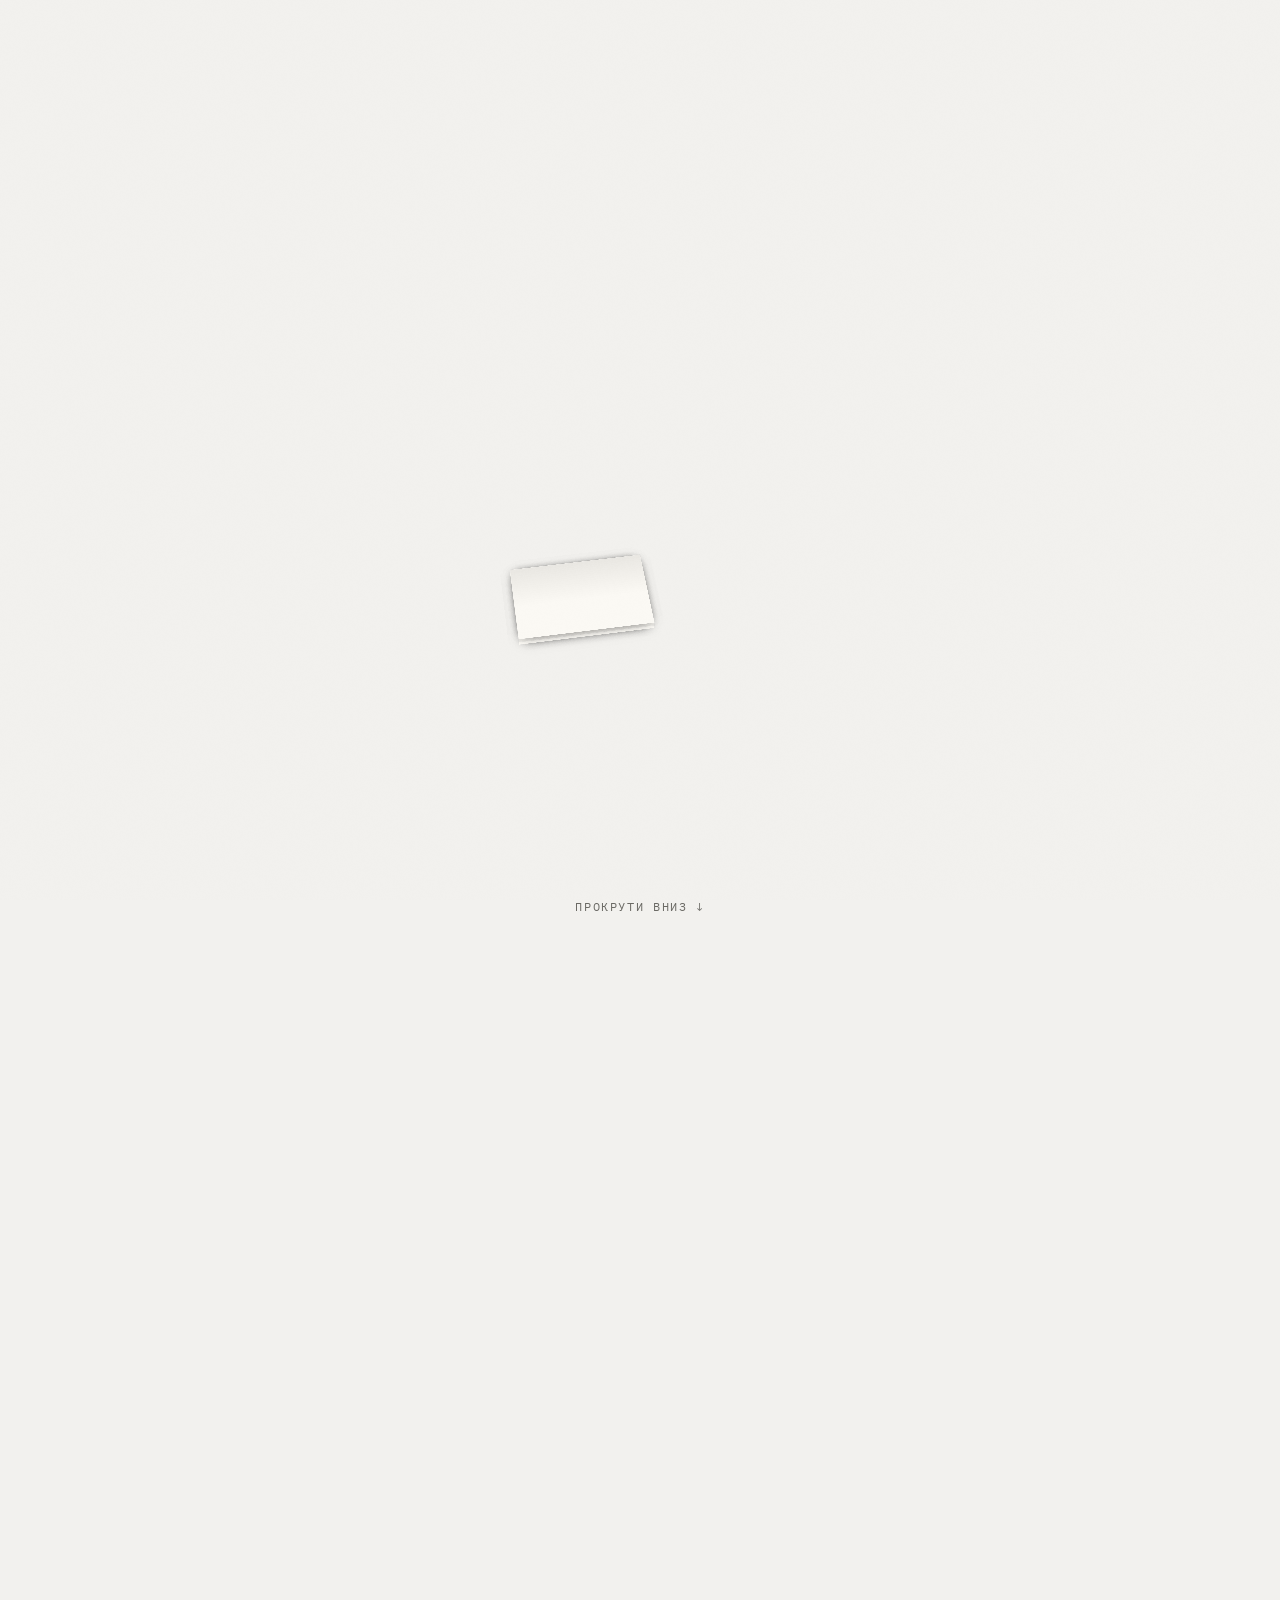
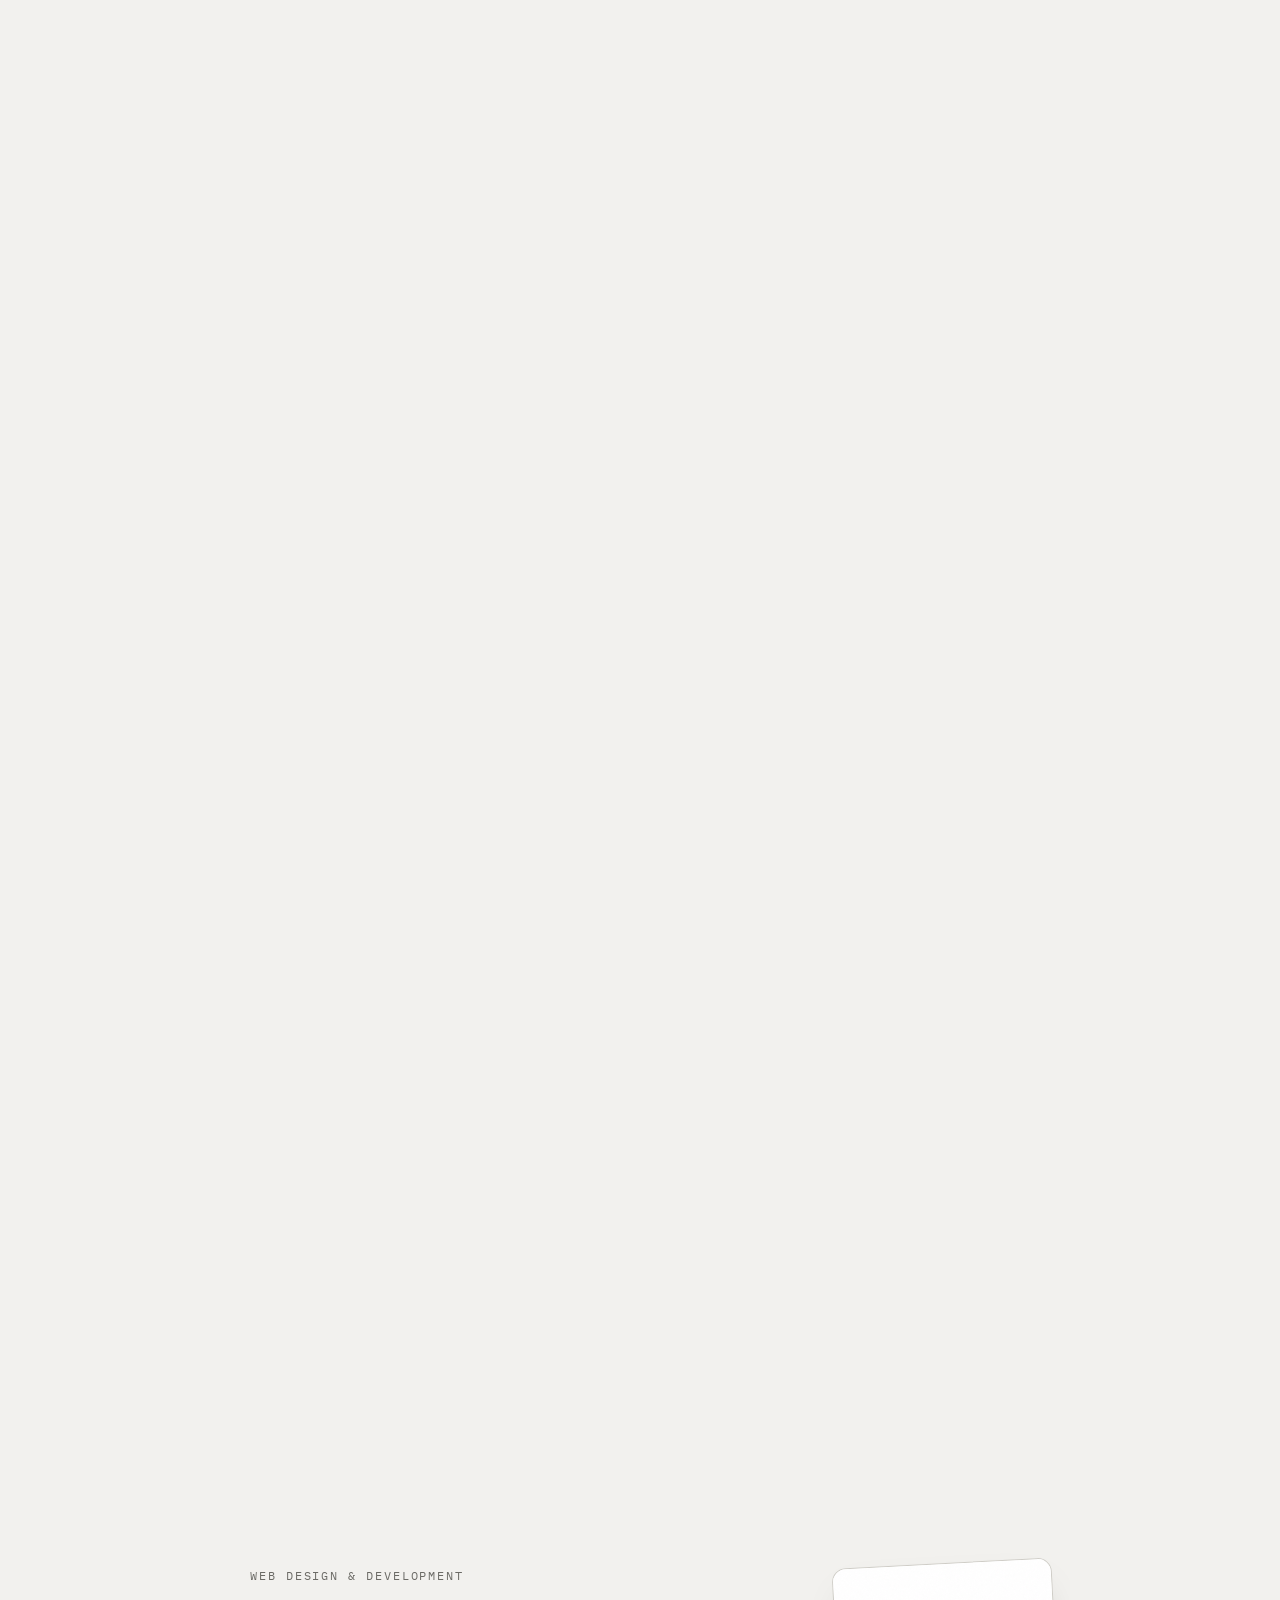
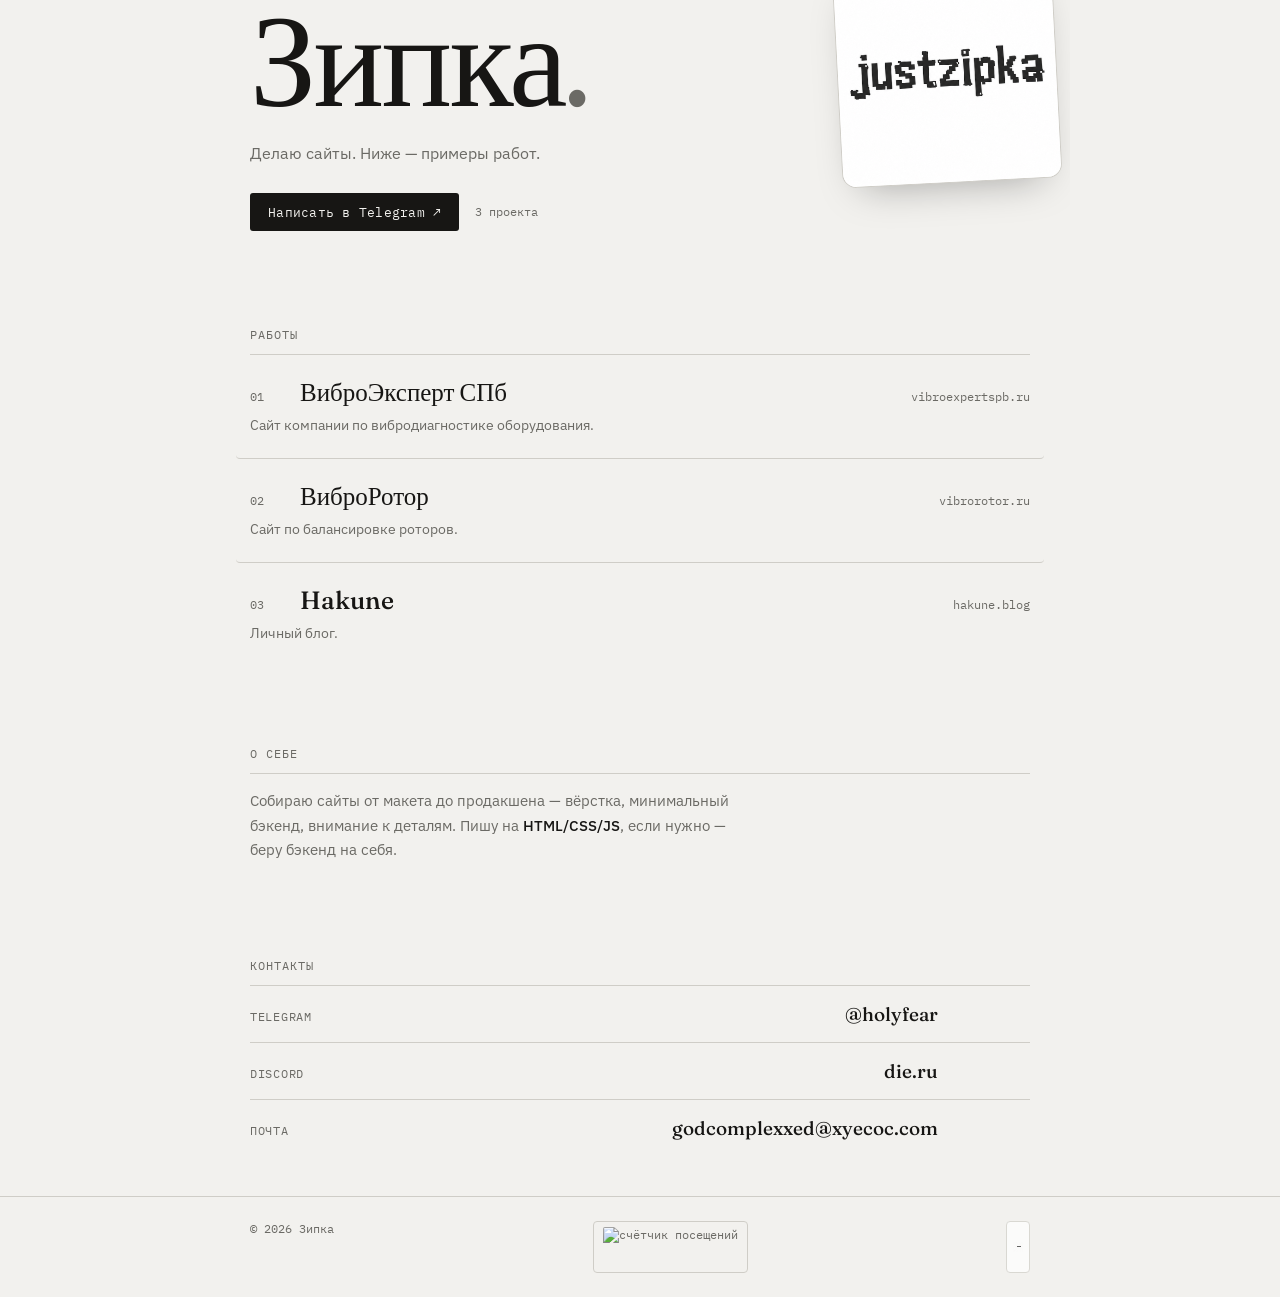
==== preview/index.html @ 9432e169 "Add scroll-driven paper unfold intro (preview only) An experiment living at /preview/ so the live in" ====
<!doctype html>
<html lang="ru">
<head>
<meta charset="utf-8">
<meta name="viewport" content="width=device-width, initial-scale=1">
<title>Зипка — веб-дизайн и разработка</title>
<meta name="description" content="Зипка — веб-дизайн и разработка сайтов. Работы: ВиброЭксперт СПб, ВиброРотор, Hakune.">
<meta property="og:title" content="Зипка">
<meta property="og:description" content="Веб-дизайн и разработка сайтов.">
<meta property="og:image" content="../assets/logo-full.png">
<meta property="og:type" content="website">
<meta name="twitter:card" content="summary">
<link rel="icon" href="../assets/favicon.png" type="image/png" sizes="64x64">
<link rel="apple-touch-icon" href="../assets/apple-touch-icon.png">
<style>
  @import url('https://fonts.googleapis.com/css2?family=Fraunces:opsz,wght@9..144,380..560&family=IBM+Plex+Mono:wght@400;500&family=IBM+Plex+Sans:wght@400;500&display=swap');

  :root{
    --bg: #f2f1ee;
    --ink: #171614;
    --ink-soft: #6b6a65;
    --line: #cfcdc7;
    --fill: #171614;
    --on-fill: #f2f1ee;
    --paper: #fbf9f4;
    --paper-ink: #171614;
    --paper-soft: #6b6a65;
    --paper-line: #d9d5cb;
  }
  @media (prefers-color-scheme: dark){
    :root:not([data-theme="light"]){
      --bg: #121211;
      --ink: #efeee9;
      --ink-soft: #928f87;
      --line: #34332c;
      --fill: #c9c6bd;
      --on-fill: #14140f;
      --paper: #1e1d1a;
      --paper-ink: #efeee9;
      --paper-soft: #928f87;
      --paper-line: #35332c;
    }
  }
  :root[data-theme="dark"]{
    --bg: #121211;
    --ink: #efeee9;
    --ink-soft: #928f87;
    --line: #34332c;
    --fill: #c9c6bd;
    --on-fill: #14140f;
    --paper: #1e1d1a;
    --paper-ink: #efeee9;
    --paper-soft: #928f87;
    --paper-line: #35332c;
  }

  *{ box-sizing: border-box; }
  body{
    margin: 0;
    background: var(--bg);
    color: var(--ink);
    font-family: 'IBM Plex Sans', -apple-system, 'Segoe UI', sans-serif;
    -webkit-font-smoothing: antialiased;
    position: relative;
  }
  ::selection{ background: var(--ink); color: var(--bg); }
  a{ color: inherit; }

  #grain{
    position: fixed;
    inset: 0;
    width: 100%;
    height: 100%;
    pointer-events: none;
    opacity: 0.05;
    mix-blend-mode: overlay;
    z-index: 50;
  }

  .wrap{
    max-width: 860px;
    margin: 0 auto;
    padding-inline: clamp(20px, 5vw, 40px);
    position: relative;
  }

  .mono{ font-family: 'IBM Plex Mono', ui-monospace, monospace; }

  /* hero */
  .hero{
    padding-block: clamp(56px, 12vw, 108px) clamp(36px, 7vw, 56px);
    position: relative;
    overflow: hidden;
  }
  .eyebrow{
    font-family: 'IBM Plex Mono', monospace;
    font-size: 12px;
    letter-spacing: 0.16em;
    text-transform: uppercase;
    color: var(--ink-soft);
    margin: 0 0 18px;
  }
  h1{
    font-family: 'Fraunces', Georgia, serif;
    font-weight: 480;
    font-size: clamp(56px, 13vw, 132px);
    line-height: 0.88;
    letter-spacing: -0.02em;
    margin: 0;
    text-wrap: balance;
    position: relative;
    z-index: 2;
  }
  h1 .dim{ color: var(--ink-soft); }
  .lede{
    font-size: 16px;
    line-height: 1.6;
    color: var(--ink-soft);
    max-width: 42ch;
    margin: 24px 0 0;
    position: relative;
    z-index: 2;
  }
  .hero-meta{
    display: flex;
    align-items: center;
    gap: 16px;
    margin-top: 26px;
    flex-wrap: wrap;
    position: relative;
    z-index: 2;
  }
  .cta{
    display: inline-flex;
    align-items: center;
    gap: 6px;
    font-family: 'IBM Plex Mono', monospace;
    font-size: 12.5px;
    letter-spacing: 0.02em;
    color: var(--bg);
    background: var(--ink);
    padding: 11px 18px;
    border-radius: 3px;
    text-decoration: none;
    transition: transform .15s ease, opacity .15s ease;
  }
  .cta:hover, .cta:focus-visible{ opacity: 0.8; transform: translateY(-1px); }
  .cta:focus-visible{ outline: 1px solid var(--ink); outline-offset: 3px; }
  .hero-count{
    font-family: 'IBM Plex Mono', monospace;
    font-size: 12px;
    color: var(--ink-soft);
  }
  .avatar{
    position: absolute;
    right: clamp(-10px, 1vw, 24px);
    top: 50%;
    transform: translateY(-50%) rotate(-3deg);
    width: clamp(110px, 20vw, 220px);
    height: clamp(110px, 20vw, 220px);
    z-index: 1;
    border-radius: 14px;
    overflow: hidden;
    background: #fff;
    border: 1px solid var(--line);
    box-shadow: 0 18px 40px -20px rgba(0,0,0,0.35);
    pointer-events: none;
  }
  .avatar img{
    width: 100%;
    height: 100%;
    object-fit: cover;
    display: block;
  }
  @media (max-width: 640px){
    .avatar{
      position: static;
      transform: none;
      width: 84px;
      height: 84px;
      margin-top: 24px;
    }
  }

  /* section */
  section{ padding-block: clamp(28px, 5vw, 40px); }
  .section-title{
    font-family: 'IBM Plex Mono', monospace;
    font-size: 12px;
    letter-spacing: 0.08em;
    text-transform: uppercase;
    color: var(--ink-soft);
    border-bottom: 1px solid var(--line);
    padding-bottom: 12px;
  }

  /* work rows */
  .row{
    display: grid;
    grid-template-columns: 34px 1fr auto;
    align-items: baseline;
    gap: 8px 16px;
    padding: 22px 14px;
    margin-inline: -14px;
    border-bottom: 1px solid var(--line);
    text-decoration: none;
    color: inherit;
    border-radius: 4px;
    position: relative;
    isolation: isolate;
    overflow: hidden;
  }
  .row::before{
    content: "";
    position: absolute;
    inset: 0;
    background: var(--fill);
    border-radius: inherit;
    transform: scaleX(0);
    transform-origin: left center;
    z-index: -1;
    transition: transform .5s cubic-bezier(.22,1,.36,1);
  }
  .row:hover::before, .row:focus-visible::before{ transform: scaleX(1); }
  .row:last-child{ border-bottom: none; }
  .row-index,
  .row-title,
  .row-desc,
  .row-url{
    transition: color .45s ease .04s;
  }
  .row:hover .row-index, .row:focus-visible .row-index{ color: var(--on-fill); opacity: 0.6; }
  .row-index{
    grid-row: 1;
    font-family: 'IBM Plex Mono', monospace;
    font-size: 12px;
    color: var(--ink-soft);
  }
  .row-title{
    font-family: 'Fraunces', Georgia, serif;
    font-size: clamp(20px, 3.2vw, 25px);
    font-weight: 500;
  }
  .row:hover .row-title, .row:focus-visible .row-title{ color: var(--on-fill); }
  .row:focus-visible{ outline: 1px solid var(--ink); outline-offset: 2px; }
  .row-desc{
    grid-column: 1 / -1;
    font-size: 14px;
    line-height: 1.5;
    color: var(--ink-soft);
    max-width: 50ch;
  }
  .row:hover .row-desc, .row:focus-visible .row-desc{ color: var(--on-fill); opacity: 0.72; }
  .row-url{
    font-family: 'IBM Plex Mono', monospace;
    font-size: 12px;
    color: var(--ink-soft);
    white-space: nowrap;
  }
  .row:hover .row-url, .row:focus-visible .row-url{ color: var(--on-fill); opacity: 0.75; }
  @media (prefers-reduced-motion: reduce){
    .row::before{ transition: none; }
    .row-index, .row-title, .row-desc, .row-url{ transition: none; }
  }
  @media (max-width: 560px){
    .row{ grid-template-columns: 26px 1fr; }
    .row-url{ grid-column: 1 / -1; }
  }

  /* about */
  .about{
    font-size: 15px;
    line-height: 1.65;
    color: var(--ink-soft);
    max-width: 56ch;
  }
  .about strong{ color: var(--ink); font-weight: 500; }

  /* contact */
  .contact-list{
    display: flex;
    flex-direction: column;
  }
  .contact-row{
    display: flex;
    align-items: baseline;
    justify-content: space-between;
    gap: 16px;
    padding-block: 16px;
    border-bottom: 1px solid var(--line);
    text-decoration: none;
    color: inherit;
    position: relative;
  }
  .contact-row:last-child{ border-bottom: none; }
  .contact-label{
    font-family: 'IBM Plex Mono', monospace;
    font-size: 12px;
    letter-spacing: 0.06em;
    text-transform: uppercase;
    color: var(--ink-soft);
  }
  .contact-value-wrap{
    display: flex;
    align-items: baseline;
    gap: 10px;
  }
  .contact-value{
    font-family: 'Fraunces', Georgia, serif;
    font-size: clamp(16px, 2.6vw, 19px);
    font-weight: 480;
    transition: color .15s ease;
  }
  .contact-row:hover .contact-value,
  .contact-row:focus-visible .contact-value{ color: var(--ink-soft); }
  .contact-row:focus-visible{ outline: 1px solid var(--ink); outline-offset: 4px; }
  .copy-hint{
    font-family: 'IBM Plex Mono', monospace;
    font-size: 10.5px;
    letter-spacing: 0.04em;
    color: var(--ink-soft);
    opacity: 0;
    transition: opacity .15s ease;
    white-space: nowrap;
  }
  .contact-row:hover .copy-hint{ opacity: 0.7; }
  .copy-hint.copied{ opacity: 1; color: var(--ink); }

  /* footer */
  footer{
    border-top: 1px solid var(--line);
    padding-block: 24px;
    font-family: 'IBM Plex Mono', monospace;
    font-size: 12px;
    color: var(--ink-soft);
  }
  .footrow{
    display: flex;
    justify-content: space-between;
    flex-wrap: wrap;
    gap: 10px;
  }
  .footrow a{ text-decoration: underline; text-underline-offset: 3px; }
  .footrow a:hover{ color: var(--ink); }
  .footmark{
    display: inline-flex;
    align-items: center;
    background: #fff;
    border: 1px solid var(--line);
    border-radius: 4px;
    padding: 3px 6px;
    opacity: 0.7;
  }
  .footmark img{
    height: 10px;
    width: auto;
    display: block;
    image-rendering: pixelated;
  }
  .counter-chip{
    display: inline-flex;
    align-items: center;
    background: transparent;
    border: 1px solid var(--line);
    border-radius: 4px;
    padding: 5px 9px;
  }
  .counter{
    display: block;
    height: 40px;
    width: auto;
    border-radius: 2px;
  }

  /* ===== paper unfold intro ===== */
  .unfold{
    position: relative;
    height: 340vh;
  }
  .unfold-pin{
    position: sticky;
    top: 0;
    height: 100vh;
    height: 100svh; /* stable on mobile when the browser bar hides */
    display: grid;
    place-items: center;
    overflow: hidden;
    perspective: 1500px;
    perspective-origin: 50% 46%;
  }
  .paper{
    /* driven by JS; these are the folded starting values */
    --u-fy: 180;   /* right column folded over the left */
    --u-fx: 180;   /* top halves folded down over the bottom */
    --u-cz: 8;     /* z offsets that keep folded layers from z-fighting */
    --u-qz: 4;
    --u-scale: 0.26;
    --u-tilt: 46;
    --u-twist: -9;
    --u-rise: 70;
    --u-flat: 0;

    width: min(94vw, 1000px);
    height: min(82vh, 680px);
    position: relative;
    transform-style: preserve-3d;
    will-change: transform;
    transform:
      translateY(calc(var(--u-rise) * 1px))
      rotateX(calc(var(--u-tilt) * 1deg))
      rotateZ(calc(var(--u-twist) * 1deg))
      scale(var(--u-scale));
  }
  /* two columns; the right one folds over the left */
  .col{
    position: absolute;
    top: 0;
    width: 50%;
    height: 100%;
    transform-style: preserve-3d;
  }
  .col-l{ left: 0; }
  .col-r{
    left: 50%;
    transform-origin: 0% 50%;
    transform: translateZ(calc(var(--u-cz) * 1px)) rotateY(calc(var(--u-fy) * -1deg));
  }
  /* each column splits into two quarters; the top one folds down */
  .q{
    position: absolute;
    left: 0;
    width: 100%;
    height: 50%;
    background: var(--paper);
    transform-style: preserve-3d;
    backface-visibility: visible;
    box-shadow: 0 18px 40px -22px rgba(0,0,0,.5);
  }
  /* shading that fades out as the sheet flattens */
  .q::after{
    content: "";
    position: absolute;
    inset: 0;
    background: linear-gradient(180deg, rgba(0,0,0,.07), rgba(0,0,0,0) 55%);
    opacity: calc(1 - var(--u-flat));
    pointer-events: none;
  }
  .q-b{ top: 50%; }
  .q-t{
    top: 0;
    transform-origin: 50% 100%;
    transform: translateZ(calc(var(--u-qz) * 1px)) rotateX(calc(var(--u-fx) * -1deg));
  }
  /* crease lines, visible only once flat */
  .crease{
    position: absolute;
    background: var(--paper-line);
    opacity: calc(var(--u-flat) * 0.5);
    transform: translateZ(9px);
    pointer-events: none;
  }
  .crease-h{ left: 0; width: 100%; top: 50%; height: 1px; }
  .crease-v{ top: 0; height: 100%; left: 50%; width: 1px; }

  .paper-copy{
    position: absolute;
    inset: 0;
    transform: translateZ(8px);
    display: flex;
    flex-direction: column;
    justify-content: center;
    gap: 12px;
    padding: clamp(24px, 5vw, 64px);
    pointer-events: none;
  }
  .pc-line{
    opacity: 0;
    transform: translateY(16px);
  }
  .pc-eyebrow{
    margin: 0;
    font-size: 12px;
    letter-spacing: 0.16em;
    text-transform: uppercase;
    color: var(--paper-soft);
  }
  .pc-big{
    margin: 0;
    font-family: 'Fraunces', Georgia, serif;
    font-weight: 480;
    font-size: clamp(30px, 6.4vw, 68px);
    line-height: 1.04;
    letter-spacing: -0.02em;
    color: var(--paper-ink);
  }
  .pc-big .pc-line{ display: block; }
  .pc-sub{
    margin: 8px 0 0;
    font-size: clamp(14px, 1.8vw, 17px);
    line-height: 1.6;
    color: var(--paper-soft);
    max-width: 46ch;
  }

  .unfold-hint{
    position: absolute;
    bottom: 26px;
    left: 50%;
    transform: translateX(-50%);
    font-size: 11.5px;
    letter-spacing: 0.14em;
    text-transform: uppercase;
    color: var(--ink-soft);
    pointer-events: none;
  }

  @media (max-width: 640px){
    .unfold{ height: 300vh; }
    .paper{ width: 92vw; height: 76vh; }
    .unfold-pin{ perspective: 1000px; }
  }

  @media (prefers-reduced-motion: reduce){
    .unfold{ height: auto; }
    .unfold-pin{
      position: static;
      height: auto;
      padding-block: 12vh;
      perspective: none;
    }
    .paper{
      transform: none;
      height: auto;
      min-height: 58vh;
      background: var(--paper);
      border: 1px solid var(--paper-line);
      border-radius: 6px;
    }
    .col, .crease, .unfold-hint{ display: none; }
    .paper-copy{ position: static; transform: none; }
    .pc-line{ opacity: 1 !important; transform: none !important; }
  }
</style>
</head>
<body>

<canvas id="grain"></canvas>

<main>
  <section class="unfold" id="unfold" aria-label="Вступление">
    <div class="unfold-pin">
      <div class="paper">
        <div class="col col-l">
          <div class="q q-b"></div>
          <div class="q q-t"></div>
        </div>
        <div class="col col-r">
          <div class="q q-b"></div>
          <div class="q q-t"></div>
        </div>
        <div class="crease crease-h"></div>
        <div class="crease crease-v"></div>
        <div class="paper-copy">
          <p class="pc-eyebrow pc-line mono">Привет</p>
          <h2 class="pc-big">
            <span class="pc-line">Ну Зипка,</span>
            <span class="pc-line">не Зипка —</span>
            <span class="pc-line">а сайты делаю.</span>
          </h2>
          <p class="pc-sub pc-line">Вёрстка, дизайн, немного бэкенда. Ниже — что уже сделал.</p>
        </div>
      </div>
      <div class="unfold-hint mono">прокрути вниз ↓</div>
    </div>
  </section>

  <div class="hero wrap">
    <p class="eyebrow">Web design & development</p>
    <h1>Зипка<span class="dim">.</span></h1>
    <div class="avatar"><img src="../assets/logo-crop.png" alt="justzipka" style="object-fit: cover;"></div>
    <p class="lede">Делаю сайты. Ниже — примеры работ.</p>
    <div class="hero-meta">
      <a class="cta" href="https://t.me/holyfear" target="_blank" rel="noopener">Написать в Telegram ↗</a>
      <span class="hero-count">3 проекта</span>
    </div>
  </div>

  <section class="wrap">
    <div class="section-title">Работы</div>

    <a class="row" href="https://vibroexpertspb.ru/" target="_blank" rel="noopener">
      <span class="row-index mono">01</span>
      <span class="row-title">ВиброЭксперт СПб</span>
      <span class="row-url mono">vibroexpertspb.ru</span>
      <span class="row-desc">Сайт компании по вибродиагностике оборудования.</span>
    </a>

    <a class="row" href="https://vibrorotor.ru/" target="_blank" rel="noopener">
      <span class="row-index mono">02</span>
      <span class="row-title">ВиброРотор</span>
      <span class="row-url mono">vibrorotor.ru</span>
      <span class="row-desc">Сайт по балансировке роторов.</span>
    </a>

    <a class="row" href="https://hakune.blog/" target="_blank" rel="noopener">
      <span class="row-index mono">03</span>
      <span class="row-title">Hakune</span>
      <span class="row-url mono">hakune.blog</span>
      <span class="row-desc">Личный блог.</span>
    </a>
  </section>

  <section class="wrap">
    <div class="section-title">О себе</div>
    <p class="about">Собираю сайты от макета до продакшена — вёрстка, минимальный бэкенд, внимание к деталям. Пишу на <strong>HTML/CSS/JS</strong>, если нужно — беру бэкенд на себя.</p>
  </section>

  <section id="contact" class="wrap">
    <div class="section-title">Контакты</div>
    <div class="contact-list">
      <a class="contact-row" href="https://t.me/holyfear" target="_blank" rel="noopener" data-copy="@holyfear">
        <span class="contact-label mono">Telegram</span>
        <span class="contact-value-wrap">
          <span class="contact-value">@holyfear</span>
          <span class="copy-hint mono">скопировать</span>
        </span>
      </a>
      <a class="contact-row" href="https://discord.com/users/1243462258395451487" target="_blank" rel="noopener" data-copy="die.ru">
        <span class="contact-label mono">Discord</span>
        <span class="contact-value-wrap">
          <span class="contact-value">die.ru</span>
          <span class="copy-hint mono">скопировать</span>
        </span>
      </a>
      <a class="contact-row" href="mailto:godcomplexxed@xyecoc.com" data-copy="godcomplexxed@xyecoc.com">
        <span class="contact-label mono">Почта</span>
        <span class="contact-value-wrap">
          <span class="contact-value">godcomplexxed@xyecoc.com</span>
          <span class="copy-hint mono">скопировать</span>
        </span>
      </a>
    </div>
  </section>
</main>

<footer>
  <div class="wrap footrow">
    <span>© 2026 Зипка</span>
    <span class="counter-chip"><img class="counter" src="https://count.getloli.com/get/@whoiszipka?theme=moebooru" alt="счётчик посещений"></span>
    <span class="footmark"><img src="../assets/logo-full.png" alt="justzipka"></span>
  </div>
</footer>

<script>
(function(){
  var c = document.getElementById('grain');
  if(!c || !c.getContext) return;
  var ctx = c.getContext('2d');
  var tile = 128;
  c.width = tile; c.height = tile;
  var img = ctx.createImageData(tile, tile);
  for(var i=0;i<img.data.length;i+=4){
    var v = Math.random()*255;
    img.data[i] = v; img.data[i+1] = v; img.data[i+2] = v; img.data[i+3] = 255;
  }
  ctx.putImageData(img,0,0);
  var url = c.toDataURL();
  c.style.backgroundImage = 'url(' + url + ')';
  c.style.backgroundRepeat = 'repeat';
  c.style.backgroundSize = tile + 'px ' + tile + 'px';
  c.removeAttribute('width');
  c.removeAttribute('height');
})();

(function(){
  var sec = document.getElementById('unfold');
  if(!sec) return;
  var paper = sec.querySelector('.paper');
  var lines = Array.prototype.slice.call(sec.querySelectorAll('.pc-line'));
  var hint = sec.querySelector('.unfold-hint');
  var reduce = window.matchMedia('(prefers-reduced-motion: reduce)');

  function clamp01(v){ return v < 0 ? 0 : (v > 1 ? 1 : v); }
  function range(p, a, b){ return clamp01((p - a) / (b - a)); }
  function easeInOut(t){ return t < 0.5 ? 4*t*t*t : 1 - Math.pow(-2*t + 2, 3) / 2; }
  function easeOut(t){ return 1 - Math.pow(1 - t, 3); }
  function lerp(a, b, t){ return a + (b - a) * t; }

  var ticking = false;

  function apply(){
    ticking = false;
    if(reduce.matches) return;

    var total = sec.offsetHeight - window.innerHeight;
    if(total <= 0) return;
    var p = clamp01(-sec.getBoundingClientRect().top / total);

    var openSide = easeInOut(range(p, 0.10, 0.48));  /* right column swings open */
    var openTop  = easeInOut(range(p, 0.30, 0.66));  /* top halves lift up */
    var grow     = easeInOut(range(p, 0.26, 0.82));
    var flat     = easeInOut(range(p, 0.26, 0.86));
    var rise     = easeOut(range(p, 0.00, 0.30));
    var txt      = range(p, 0.70, 1.00);

    var s = paper.style;
    s.setProperty('--u-fy', (180 * (1 - openSide)).toFixed(2));
    s.setProperty('--u-fx', (180 * (1 - openTop)).toFixed(2));
    s.setProperty('--u-cz', (8 * (1 - openSide)).toFixed(2));
    s.setProperty('--u-qz', (4 * (1 - openTop)).toFixed(2));
    s.setProperty('--u-scale', lerp(0.26, 1, grow).toFixed(4));
    s.setProperty('--u-tilt', lerp(46, 0, flat).toFixed(2));
    s.setProperty('--u-twist', lerp(-9, 0, flat).toFixed(2));
    s.setProperty('--u-rise', lerp(70, 0, rise).toFixed(2));
    s.setProperty('--u-flat', flat.toFixed(3));

    for(var i = 0; i < lines.length; i++){
      var t = easeOut(clamp01((txt - i * 0.12) / 0.5));
      lines[i].style.opacity = t.toFixed(3);
      lines[i].style.transform = 'translateY(' + (16 * (1 - t)).toFixed(2) + 'px)';
    }
    if(hint) hint.style.opacity = (1 - clamp01(p / 0.12)).toFixed(3);
  }

  function onScroll(){
    if(!ticking){ ticking = true; requestAnimationFrame(apply); }
  }

  window.addEventListener('scroll', onScroll, { passive: true });
  window.addEventListener('resize', onScroll);
  if(reduce.addEventListener) reduce.addEventListener('change', apply);
  apply();
})();

(function(){
  var rows = document.querySelectorAll('.contact-row[data-copy]');
  rows.forEach(function(row){
    row.addEventListener('click', function(e){
      var value = row.getAttribute('data-copy');
      if(!navigator.clipboard) return;
      navigator.clipboard.writeText(value).then(function(){
        var hint = row.querySelector('.copy-hint');
        if(!hint) return;
        var original = hint.textContent;
        hint.textContent = 'скопировано';
        hint.classList.add('copied');
        setTimeout(function(){
          hint.textContent = original;
          hint.classList.remove('copied');
        }, 1400);
      }).catch(function(){});
    });
  });
})();
</script>

</body>
</html>
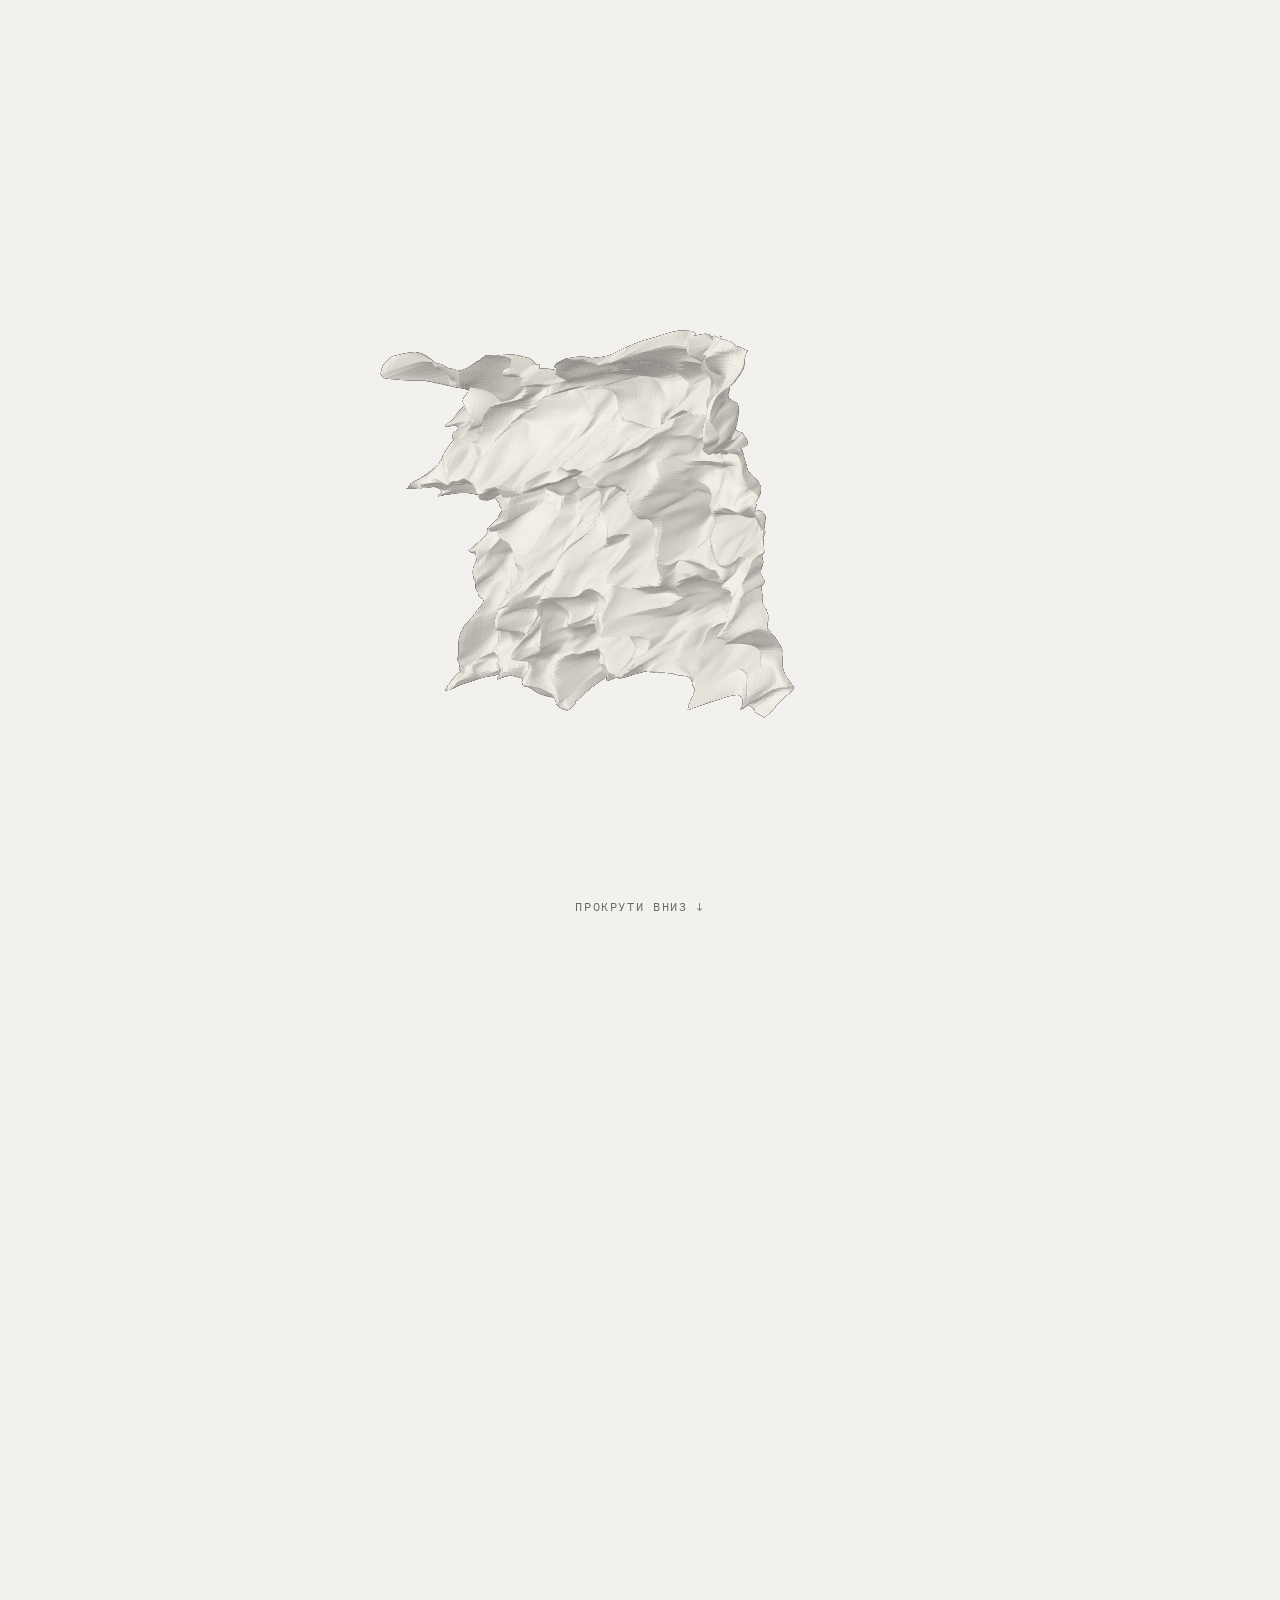
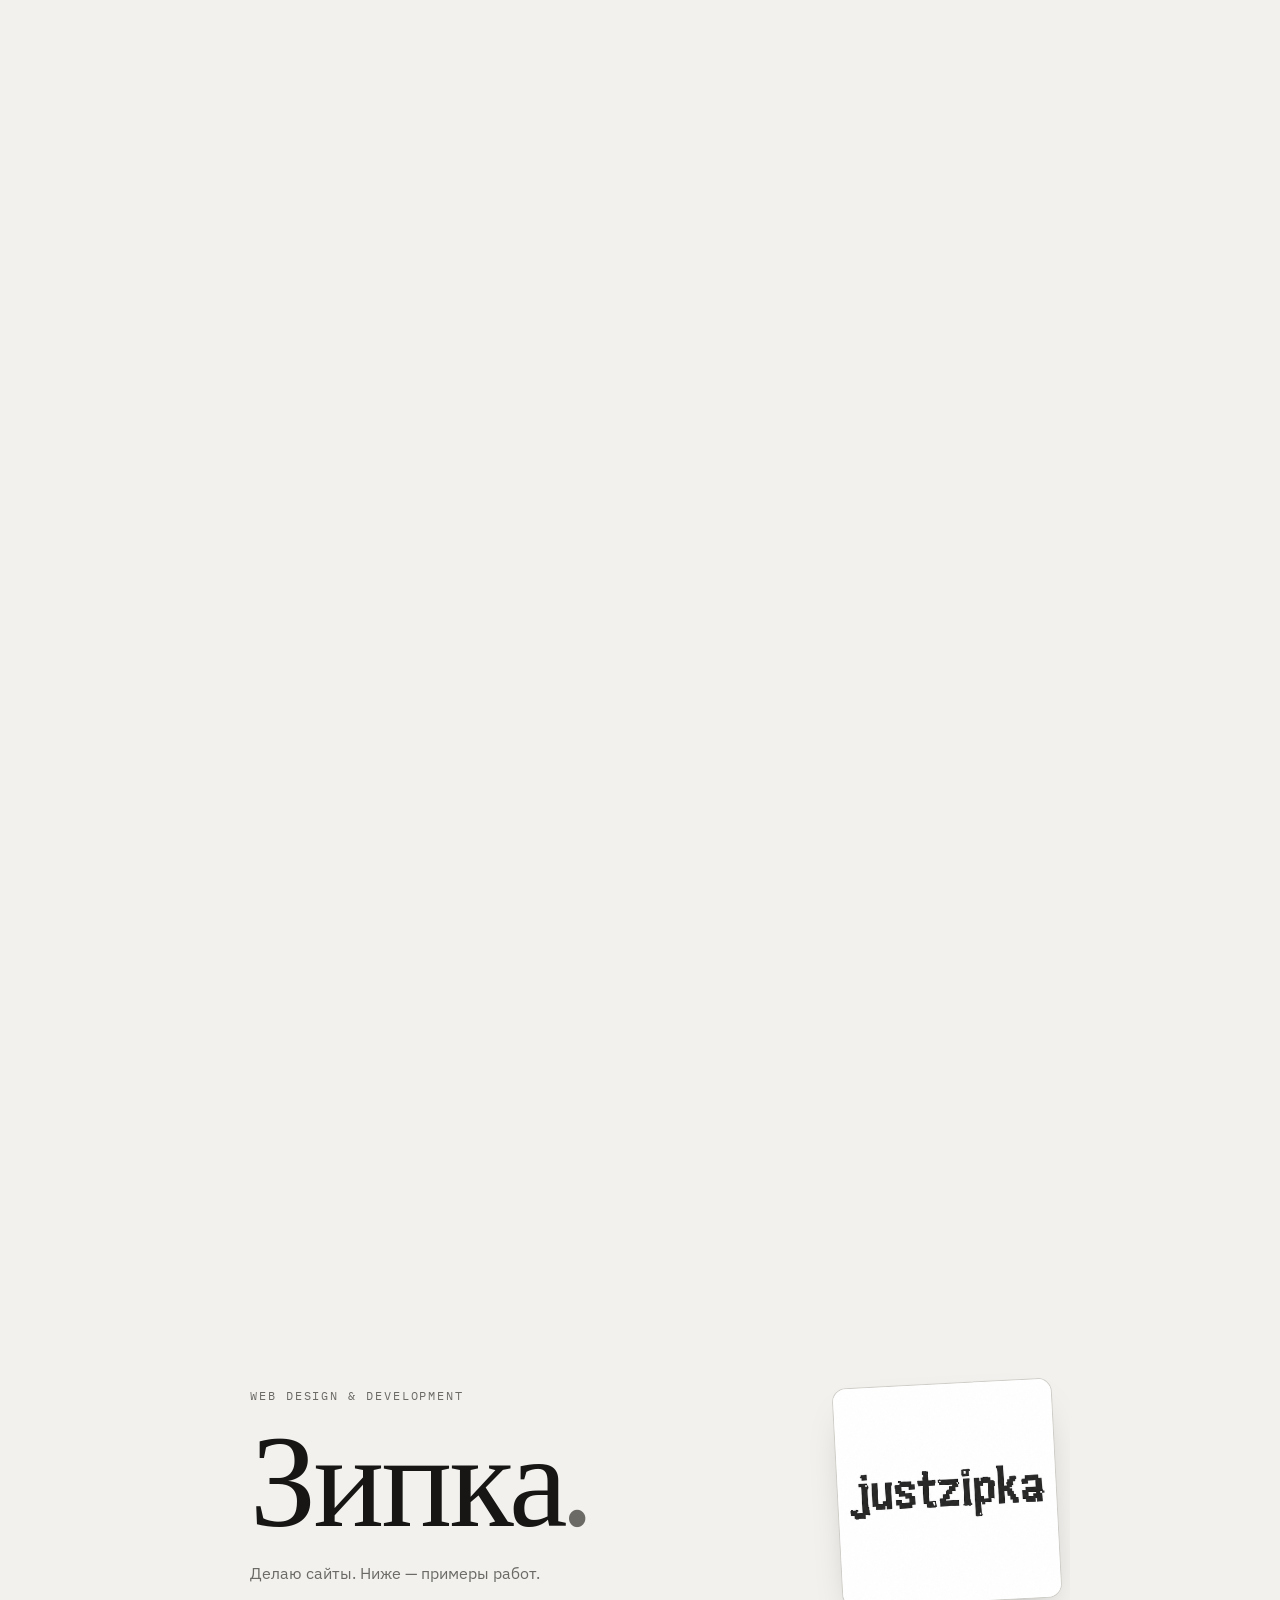
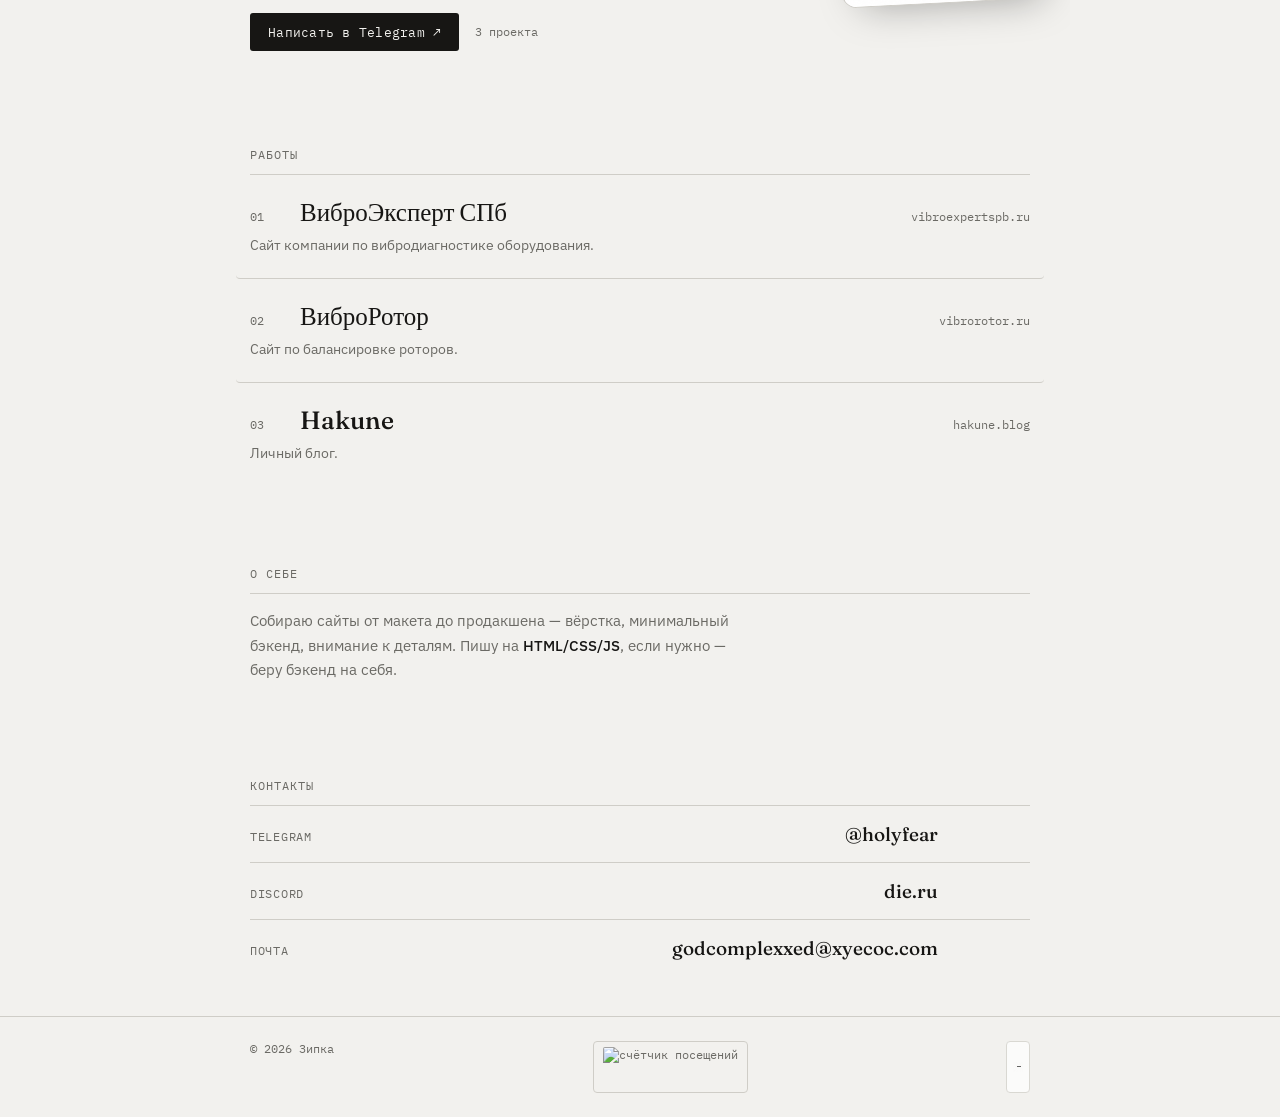
==== commit 30b4ca32: "Replace fold intro with a WebGL crumpled-paper unfurl The folded-letter version read as origami, not" ====
--- a/preview/index.html
+++ b/preview/index.html
@@ -22,10 +22,10 @@
     --line: #cfcdc7;
     --fill: #171614;
     --on-fill: #f2f1ee;
-    --paper: #fbf9f4;
+    /* paper stays light in both themes — it is paper */
+    --paper: #f4f0e7;
     --paper-ink: #171614;
     --paper-soft: #6b6a65;
-    --paper-line: #d9d5cb;
   }
   @media (prefers-color-scheme: dark){
     :root:not([data-theme="light"]){
@@ -35,10 +35,6 @@
       --line: #34332c;
       --fill: #c9c6bd;
       --on-fill: #14140f;
-      --paper: #1e1d1a;
-      --paper-ink: #efeee9;
-      --paper-soft: #928f87;
-      --paper-line: #35332c;
     }
   }
   :root[data-theme="dark"]{
@@ -48,10 +44,6 @@
     --line: #34332c;
     --fill: #c9c6bd;
     --on-fill: #14140f;
-    --paper: #1e1d1a;
-    --paper-ink: #efeee9;
-    --paper-soft: #928f87;
-    --paper-line: #35332c;
   }
 
   *{ box-sizing: border-box; }
@@ -372,105 +364,38 @@
     border-radius: 2px;
   }
 
-  /* ===== paper unfold intro ===== */
-  .unfold{
+  /* ===== crumpled paper intro ===== */
+  .crumple{
     position: relative;
-    height: 340vh;
-  }
-  .unfold-pin{
+    height: 320vh;
+  }
+  .crumple-pin{
     position: sticky;
     top: 0;
     height: 100vh;
-    height: 100svh; /* stable on mobile when the browser bar hides */
-    display: grid;
-    place-items: center;
+    height: 100svh;
     overflow: hidden;
-    perspective: 1500px;
-    perspective-origin: 50% 46%;
-  }
-  .paper{
-    /* driven by JS; these are the folded starting values */
-    --u-fy: 180;   /* right column folded over the left */
-    --u-fx: 180;   /* top halves folded down over the bottom */
-    --u-cz: 8;     /* z offsets that keep folded layers from z-fighting */
-    --u-qz: 4;
-    --u-scale: 0.26;
-    --u-tilt: 46;
-    --u-twist: -9;
-    --u-rise: 70;
-    --u-flat: 0;
-
+  }
+  #paper-gl{
+    position: absolute;
+    inset: 0;
+    width: 100%;
+    height: 100%;
+    display: block;
+  }
+  .paper-copy{
+    position: absolute;
+    left: 50%;
+    top: 50%;
+    transform: translate(-50%, -50%);
     width: min(94vw, 1000px);
     height: min(82vh, 680px);
-    position: relative;
-    transform-style: preserve-3d;
-    will-change: transform;
-    transform:
-      translateY(calc(var(--u-rise) * 1px))
-      rotateX(calc(var(--u-tilt) * 1deg))
-      rotateZ(calc(var(--u-twist) * 1deg))
-      scale(var(--u-scale));
-  }
-  /* two columns; the right one folds over the left */
-  .col{
-    position: absolute;
-    top: 0;
-    width: 50%;
-    height: 100%;
-    transform-style: preserve-3d;
-  }
-  .col-l{ left: 0; }
-  .col-r{
-    left: 50%;
-    transform-origin: 0% 50%;
-    transform: translateZ(calc(var(--u-cz) * 1px)) rotateY(calc(var(--u-fy) * -1deg));
-  }
-  /* each column splits into two quarters; the top one folds down */
-  .q{
-    position: absolute;
-    left: 0;
-    width: 100%;
-    height: 50%;
-    background: var(--paper);
-    transform-style: preserve-3d;
-    backface-visibility: visible;
-    box-shadow: 0 18px 40px -22px rgba(0,0,0,.5);
-  }
-  /* shading that fades out as the sheet flattens */
-  .q::after{
-    content: "";
-    position: absolute;
-    inset: 0;
-    background: linear-gradient(180deg, rgba(0,0,0,.07), rgba(0,0,0,0) 55%);
-    opacity: calc(1 - var(--u-flat));
-    pointer-events: none;
-  }
-  .q-b{ top: 50%; }
-  .q-t{
-    top: 0;
-    transform-origin: 50% 100%;
-    transform: translateZ(calc(var(--u-qz) * 1px)) rotateX(calc(var(--u-fx) * -1deg));
-  }
-  /* crease lines, visible only once flat */
-  .crease{
-    position: absolute;
-    background: var(--paper-line);
-    opacity: calc(var(--u-flat) * 0.5);
-    transform: translateZ(9px);
-    pointer-events: none;
-  }
-  .crease-h{ left: 0; width: 100%; top: 50%; height: 1px; }
-  .crease-v{ top: 0; height: 100%; left: 50%; width: 1px; }
-
-  .paper-copy{
-    position: absolute;
-    inset: 0;
-    transform: translateZ(8px);
+    height: min(82svh, 680px); /* matches the sheet the renderer draws */
     display: flex;
     flex-direction: column;
     justify-content: center;
     gap: 12px;
-    padding: clamp(24px, 5vw, 64px);
+    padding: clamp(26px, 5vw, 66px);
     pointer-events: none;
   }
   .pc-line{
@@ -501,8 +426,7 @@
     color: var(--paper-soft);
     max-width: 46ch;
   }
-
-  .unfold-hint{
+  .crumple-hint{
     position: absolute;
     bottom: 26px;
     left: 50%;
@@ -515,30 +439,31 @@
   }
 
   @media (max-width: 640px){
-    .unfold{ height: 300vh; }
-    .paper{ width: 92vw; height: 76vh; }
-    .unfold-pin{ perspective: 1000px; }
-  }
-
-  @media (prefers-reduced-motion: reduce){
-    .unfold{ height: auto; }
-    .unfold-pin{
-      position: static;
-      height: auto;
-      padding-block: 12vh;
-      perspective: none;
-    }
-    .paper{
-      transform: none;
-      height: auto;
-      min-height: 58vh;
-      background: var(--paper);
-      border: 1px solid var(--paper-line);
-      border-radius: 6px;
-    }
-    .col, .crease, .unfold-hint{ display: none; }
-    .paper-copy{ position: static; transform: none; }
-    .pc-line{ opacity: 1 !important; transform: none !important; }
+    .crumple{ height: 320vh; }
+  }
+
+  /* no WebGL, or motion turned off: just show a plain flat sheet */
+  .crumple.is-static{ height: auto; }
+  .crumple.is-static .crumple-pin{
+    position: static;
+    height: auto;
+    padding-block: 12vh;
+    display: grid;
+    place-items: center;
+  }
+  .crumple.is-static #paper-gl,
+  .crumple.is-static .crumple-hint{ display: none; }
+  .crumple.is-static .paper-copy{
+    position: static;
+    transform: none;
+    height: auto;
+    min-height: 58vh;
+    background: var(--paper);
+    border-radius: 6px;
+  }
+  .crumple.is-static .pc-line{
+    opacity: 1;
+    transform: none;
   }
 </style>
 </head>
@@ -547,30 +472,19 @@
 <canvas id="grain"></canvas>
 
 <main>
-  <section class="unfold" id="unfold" aria-label="Вступление">
-    <div class="unfold-pin">
-      <div class="paper">
-        <div class="col col-l">
-          <div class="q q-b"></div>
-          <div class="q q-t"></div>
-        </div>
-        <div class="col col-r">
-          <div class="q q-b"></div>
-          <div class="q q-t"></div>
-        </div>
-        <div class="crease crease-h"></div>
-        <div class="crease crease-v"></div>
-        <div class="paper-copy">
-          <p class="pc-eyebrow pc-line mono">Привет</p>
-          <h2 class="pc-big">
-            <span class="pc-line">Ну Зипка,</span>
-            <span class="pc-line">не Зипка —</span>
-            <span class="pc-line">а сайты делаю.</span>
-          </h2>
-          <p class="pc-sub pc-line">Вёрстка, дизайн, немного бэкенда. Ниже — что уже сделал.</p>
-        </div>
+  <section class="crumple" id="crumple" aria-label="Вступление">
+    <div class="crumple-pin">
+      <canvas id="paper-gl"></canvas>
+      <div class="paper-copy">
+        <p class="pc-eyebrow pc-line mono">Привет</p>
+        <h2 class="pc-big">
+          <span class="pc-line">Ну Зипка,</span>
+          <span class="pc-line">не Зипка —</span>
+          <span class="pc-line">а сайты делаю.</span>
+        </h2>
+        <p class="pc-sub pc-line">Вёрстка, дизайн, немного бэкенда. Ниже — что уже сделал.</p>
       </div>
-      <div class="unfold-hint mono">прокрути вниз ↓</div>
+      <div class="crumple-hint mono">прокрути вниз ↓</div>
     </div>
   </section>
 
@@ -673,63 +587,246 @@
 })();
 
 (function(){
-  var sec = document.getElementById('unfold');
+  var sec = document.getElementById('crumple');
   if(!sec) return;
-  var paper = sec.querySelector('.paper');
-  var lines = Array.prototype.slice.call(sec.querySelectorAll('.pc-line'));
-  var hint = sec.querySelector('.unfold-hint');
-  var reduce = window.matchMedia('(prefers-reduced-motion: reduce)');
+  var canvas = document.getElementById('paper-gl');
+  var lines = [].slice.call(sec.querySelectorAll('.pc-line'));
+  var hint = sec.querySelector('.crumple-hint');
+  var reduceMQ = window.matchMedia('(prefers-reduced-motion: reduce)');
+  var darkMQ = window.matchMedia('(prefers-color-scheme: dark)');
+  var debug = location.search.indexOf('debug') >= 0;
+
+  function bail(){ sec.classList.add('is-static'); }
+  if(reduceMQ.matches){ bail(); return; }
+
+  var gl = null;
+  try{
+    gl = canvas.getContext('webgl', {
+      alpha: true,
+      antialias: true,
+      premultipliedAlpha: false,
+      preserveDrawingBuffer: debug
+    });
+  }catch(e){}
+  if(!gl){ bail(); return; }
+  gl.getExtension('OES_standard_derivatives');
+
+  var VS = [
+    'precision highp float;',
+    'attribute vec2 aXY;',
+    'uniform vec2 uSheet;',
+    'uniform vec2 uRes;',
+    'uniform float uK;',
+    'uniform float uSeed;',
+    'uniform mat3 uRot;',
+    'varying vec3 vPos;',
+    'float hash(vec2 p){ return fract(sin(dot(p, vec2(127.1, 311.7))) * 43758.5453123); }',
+    'float vnoise(vec2 p){',
+    '  vec2 i = floor(p);',
+    '  vec2 f = fract(p);',
+    '  vec2 u = f * f * (3.0 - 2.0 * f);',
+    '  return mix(mix(hash(i), hash(i + vec2(1.0, 0.0)), u.x),',
+    '             mix(hash(i + vec2(0.0, 1.0)), hash(i + vec2(1.0, 1.0)), u.x), u.y);',
+    '}',
+    'float fbm(vec2 p){',
+    '  float s = 0.0; float a = 0.5;',
+    '  for(int i = 0; i < 4; i++){ s += a * vnoise(p); p *= 2.03; a *= 0.5; }',
+    '  return s;',
+    '}',
+    'float ridge(vec2 p){ return 1.0 - abs(vnoise(p) * 2.0 - 1.0); }',
+    'void main(){',
+    '  float k = uK;',
+    '  vec2 g = aXY + uSeed;',
+    '  float m = min(uSheet.x, uSheet.y);',
+    '  float wob = fbm(g * 3.0);',
+    '  vec2 ball = aXY * m * (0.40 + 0.18 * wob);',
+    '  ball += (vec2(fbm(g * 6.0 + 3.1), fbm(g * 6.0 + 9.7)) - 0.5) * m * 0.09;',
+    '  vec2 xy = mix(aXY * uSheet, ball, k);',
+    '  float r = ridge(g * 3.2) * 0.56 + ridge(g * 6.5) * 0.29 + ridge(g * 13.0) * 0.15;',
+    '  float z = (r - 0.42) * pow(k, 1.35) * m * 0.48;',
+    '  vec3 p = uRot * vec3(xy, z);',
+    '  vPos = p;',
+    '  float pf = 1.0 + p.z * 0.0006;',
+    '  gl_Position = vec4(p.x * pf * 2.0 / uRes.x, p.y * pf * 2.0 / uRes.y,',
+    '                     clamp(-p.z / 2000.0, -0.99, 0.99), 1.0);',
+    '}'
+  ].join('\n');
+
+  var FS = [
+    '#extension GL_OES_standard_derivatives : enable',
+    'precision highp float;',
+    'varying vec3 vPos;',
+    'uniform vec3 uPaper;',
+    'uniform float uK;',
+    'void main(){',
+    '  vec3 n = normalize(cross(dFdx(vPos), dFdy(vPos)));',
+    '  if(n.z < 0.0) n = -n;',
+    '  vec3 L = normalize(vec3(-0.32, 0.58, 0.75));',
+    '  float hl = dot(n, L) * 0.5 + 0.5;',
+    '  float shade = 0.56 + 0.44 * hl;',
+    '  shade *= mix(1.0, 0.88 + 0.12 * hl, uK);',
+    '  gl_FragColor = vec4(uPaper * shade, 1.0);',
+    '}'
+  ].join('\n');
+
+  function compile(type, src){
+    var s = gl.createShader(type);
+    gl.shaderSource(s, src);
+    gl.compileShader(s);
+    if(!gl.getShaderParameter(s, gl.COMPILE_STATUS)){
+      window.__glError = gl.getShaderInfoLog(s);
+      return null;
+    }
+    return s;
+  }
+  var vs = compile(gl.VERTEX_SHADER, VS);
+  var fs = compile(gl.FRAGMENT_SHADER, FS);
+  if(!vs || !fs){ bail(); return; }
+  var prog = gl.createProgram();
+  gl.attachShader(prog, vs);
+  gl.attachShader(prog, fs);
+  gl.linkProgram(prog);
+  if(!gl.getProgramParameter(prog, gl.LINK_STATUS)){
+    window.__glError = gl.getProgramInfoLog(prog);
+    bail();
+    return;
+  }
+
+  var loc = {
+    aXY: gl.getAttribLocation(prog, 'aXY'),
+    uSheet: gl.getUniformLocation(prog, 'uSheet'),
+    uRes: gl.getUniformLocation(prog, 'uRes'),
+    uK: gl.getUniformLocation(prog, 'uK'),
+    uSeed: gl.getUniformLocation(prog, 'uSeed'),
+    uRot: gl.getUniformLocation(prog, 'uRot'),
+    uPaper: gl.getUniformLocation(prog, 'uPaper')
+  };
+
+  /* grid of the sheet */
+  var N = 160;
+  var verts = new Float32Array((N + 1) * (N + 1) * 2);
+  var t = 0;
+  for(var j = 0; j <= N; j++){
+    for(var i = 0; i <= N; i++){
+      verts[t++] = i / N - 0.5;
+      verts[t++] = j / N - 0.5;
+    }
+  }
+  var idx = new Uint16Array(N * N * 6);
+  var q = 0;
+  for(var jj = 0; jj < N; jj++){
+    for(var ii = 0; ii < N; ii++){
+      var a = jj * (N + 1) + ii, b = a + 1, c = a + (N + 1), d = c + 1;
+      idx[q++] = a; idx[q++] = c; idx[q++] = b;
+      idx[q++] = b; idx[q++] = c; idx[q++] = d;
+    }
+  }
+  var vbo = gl.createBuffer();
+  gl.bindBuffer(gl.ARRAY_BUFFER, vbo);
+  gl.bufferData(gl.ARRAY_BUFFER, verts, gl.STATIC_DRAW);
+  var ibo = gl.createBuffer();
+  gl.bindBuffer(gl.ELEMENT_ARRAY_BUFFER, ibo);
+  gl.bufferData(gl.ELEMENT_ARRAY_BUFFER, idx, gl.STATIC_DRAW);
+
+  var paperRGB = [0.98, 0.976, 0.957];
+  function readPaper(){
+    var v = getComputedStyle(document.documentElement).getPropertyValue('--paper').trim();
+    var m = /^#([0-9a-f]{6})$/i.exec(v);
+    if(m){
+      var n = parseInt(m[1], 16);
+      paperRGB = [((n >> 16) & 255) / 255, ((n >> 8) & 255) / 255, (n & 255) / 255];
+    }
+  }
+  readPaper();
+  if(darkMQ.addEventListener) darkMQ.addEventListener('change', readPaper);
 
   function clamp01(v){ return v < 0 ? 0 : (v > 1 ? 1 : v); }
   function range(p, a, b){ return clamp01((p - a) / (b - a)); }
   function easeInOut(t){ return t < 0.5 ? 4*t*t*t : 1 - Math.pow(-2*t + 2, 3) / 2; }
   function easeOut(t){ return 1 - Math.pow(1 - t, 3); }
-  function lerp(a, b, t){ return a + (b - a) * t; }
-
-  var ticking = false;
-
-  function apply(){
-    ticking = false;
-    if(reduce.matches) return;
-
+
+  var rotBuf = new Float32Array(9);
+  function rot(ax, ay){
+    var cx = Math.cos(ax), sx = Math.sin(ax), cy = Math.cos(ay), sy = Math.sin(ay);
+    rotBuf[0] = cy;      rotBuf[1] = 0;   rotBuf[2] = -sy;
+    rotBuf[3] = sy * sx; rotBuf[4] = cx;  rotBuf[5] = cy * sx;
+    rotBuf[6] = sy * cx; rotBuf[7] = -sx; rotBuf[8] = cy * cx;
+    return rotBuf;
+  }
+
+  function draw(p, now){
+    var w = canvas.clientWidth, h = canvas.clientHeight;
+    if(!w || !h) return;
+    var dpr = Math.min(window.devicePixelRatio || 1, 2);
+    var cw = Math.round(w * dpr), ch = Math.round(h * dpr);
+    if(canvas.width !== cw || canvas.height !== ch){ canvas.width = cw; canvas.height = ch; }
+
+    var open = easeInOut(range(p, 0.05, 0.62));
+    var k = 1 - open;
+    var txt = range(p, 0.58, 0.92);
+
+    var sheetW = Math.min(w * 0.94, 1000);
+    var sheetH = Math.min(h * 0.82, 680);
+
+    var idle = Math.sin(now * 0.00045) * 0.22;
+    var ax = k * 0.26;
+    var ay = k * (-0.40 + idle);
+
+    gl.viewport(0, 0, cw, ch);
+    gl.enable(gl.DEPTH_TEST);
+    gl.clearColor(0, 0, 0, 0);
+    gl.clear(gl.COLOR_BUFFER_BIT | gl.DEPTH_BUFFER_BIT);
+    gl.useProgram(prog);
+    gl.bindBuffer(gl.ARRAY_BUFFER, vbo);
+    gl.enableVertexAttribArray(loc.aXY);
+    gl.vertexAttribPointer(loc.aXY, 2, gl.FLOAT, false, 0, 0);
+    gl.bindBuffer(gl.ELEMENT_ARRAY_BUFFER, ibo);
+    gl.uniform2f(loc.uSheet, sheetW, sheetH);
+    gl.uniform2f(loc.uRes, w, h);
+    gl.uniform1f(loc.uK, k);
+    gl.uniform1f(loc.uSeed, 4.37);
+    gl.uniform3f(loc.uPaper, paperRGB[0], paperRGB[1], paperRGB[2]);
+    gl.uniformMatrix3fv(loc.uRot, false, rot(ax, ay));
+    gl.drawElements(gl.TRIANGLES, idx.length, gl.UNSIGNED_SHORT, 0);
+
+    for(var i = 0; i < lines.length; i++){
+      var tv = easeOut(clamp01((txt - i * 0.11) / 0.45));
+      lines[i].style.opacity = tv.toFixed(3);
+      lines[i].style.transform = 'translateY(' + (16 * (1 - tv)).toFixed(2) + 'px)';
+    }
+    if(hint) hint.style.opacity = (1 - clamp01(p / 0.1)).toFixed(3);
+  }
+
+  function progress(){
     var total = sec.offsetHeight - window.innerHeight;
-    if(total <= 0) return;
-    var p = clamp01(-sec.getBoundingClientRect().top / total);
-
-    var openSide = easeInOut(range(p, 0.10, 0.48));  /* right column swings open */
-    var openTop  = easeInOut(range(p, 0.30, 0.66));  /* top halves lift up */
-    var grow     = easeInOut(range(p, 0.26, 0.82));
-    var flat     = easeInOut(range(p, 0.26, 0.86));
-    var rise     = easeOut(range(p, 0.00, 0.30));
-    var txt      = range(p, 0.70, 1.00);
-
-    var s = paper.style;
-    s.setProperty('--u-fy', (180 * (1 - openSide)).toFixed(2));
-    s.setProperty('--u-fx', (180 * (1 - openTop)).toFixed(2));
-    s.setProperty('--u-cz', (8 * (1 - openSide)).toFixed(2));
-    s.setProperty('--u-qz', (4 * (1 - openTop)).toFixed(2));
-    s.setProperty('--u-scale', lerp(0.26, 1, grow).toFixed(4));
-    s.setProperty('--u-tilt', lerp(46, 0, flat).toFixed(2));
-    s.setProperty('--u-twist', lerp(-9, 0, flat).toFixed(2));
-    s.setProperty('--u-rise', lerp(70, 0, rise).toFixed(2));
-    s.setProperty('--u-flat', flat.toFixed(3));
-
-    for(var i = 0; i < lines.length; i++){
-      var t = easeOut(clamp01((txt - i * 0.12) / 0.5));
-      lines[i].style.opacity = t.toFixed(3);
-      lines[i].style.transform = 'translateY(' + (16 * (1 - t)).toFixed(2) + 'px)';
-    }
-    if(hint) hint.style.opacity = (1 - clamp01(p / 0.12)).toFixed(3);
-  }
-
-  function onScroll(){
-    if(!ticking){ ticking = true; requestAnimationFrame(apply); }
-  }
-
-  window.addEventListener('scroll', onScroll, { passive: true });
-  window.addEventListener('resize', onScroll);
-  if(reduce.addEventListener) reduce.addEventListener('change', apply);
-  apply();
+    if(total <= 0) return 0;
+    return clamp01(-sec.getBoundingClientRect().top / total);
+  }
+
+  var running = false, rafId = 0;
+  function loop(now){
+    rafId = 0;
+    draw(progress(), now);
+    if(running) rafId = requestAnimationFrame(loop);
+  }
+  function start(){ if(!running){ running = true; if(!rafId) rafId = requestAnimationFrame(loop); } }
+  function stop(){ running = false; }
+
+  if('IntersectionObserver' in window){
+    new IntersectionObserver(function(es){
+      if(es[0].isIntersecting) start(); else stop();
+    }, { threshold: 0 }).observe(sec);
+  } else {
+    start();
+  }
+  window.addEventListener('resize', function(){ draw(progress(), 0); });
+  draw(progress(), 0);
+
+  /* used only by the local screenshot harness */
+  window.__frame = function(pv){
+    draw(pv, 0);
+    return canvas.toDataURL('image/png');
+  };
 })();
 
 (function(){
